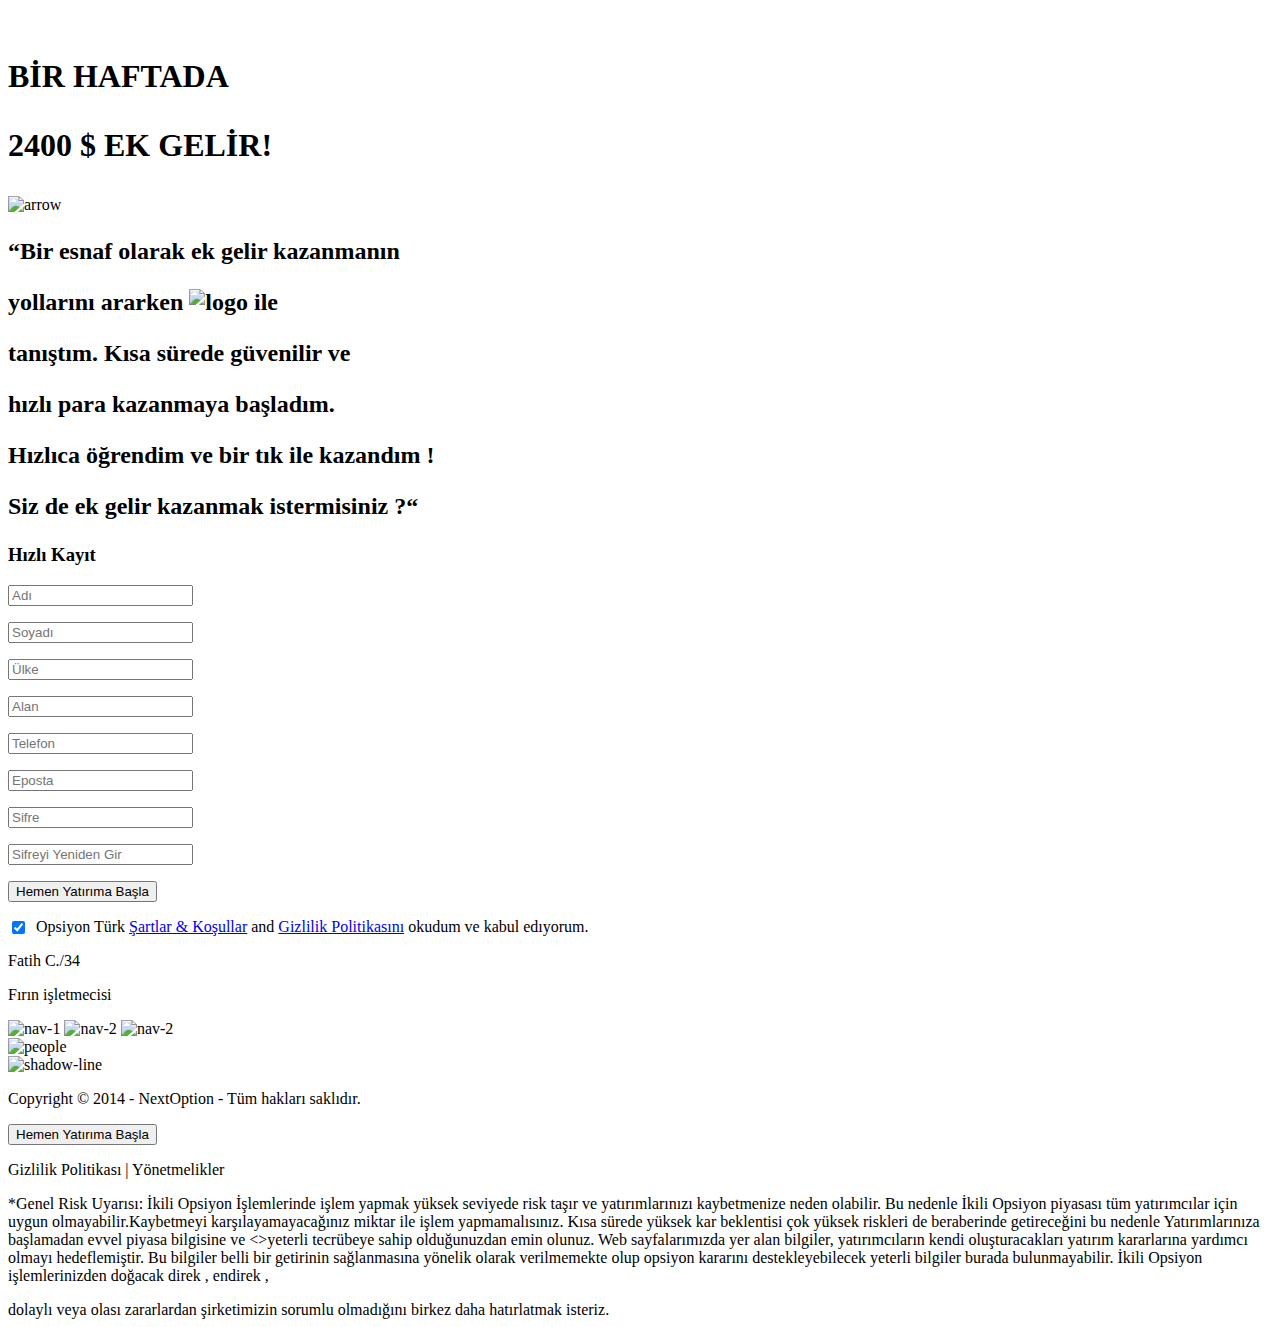
==== OpsionTurk-Page-1/index.html @ f84f84af "OpsionTurk-Page-1 Main page - done 1200 resolution - done 900 resolution - done Tablet and phone - i" ====
<!DOCTYPE html>
<html>
<head lang="en">
    <meta charset="UTF-8">
    <title>OpsionTurk</title>
    <link rel="stylesheet" type="text/css" href="css/css.css">
    <link rel="stylesheet" type="text/css" href="css/typography.css">
</head>
<body>
<div id="container">
    <div id="main-information">
        <header>
            <div id="logo">
                <a href=""><img src="images/logo.png" alt=""/></a>
            </div>
            <h1>
                <p>BİR HAFTADA</p>

                <p>
                    <spam id="red-text">2400 $</spam>
                    EK GELİR!
                </p>
            </h1>
        </header>
        <main>
            <img id="arrow" src="images/arrow.png" alt="arrow"/>
            <div id="text-main">
                <h2>
                <p>“Bir esnaf olarak ek gelir kazanmanın</p>

                <p>yollarını ararken <span><img src="images/small-logo.png" alt="logo"/></span> ile</p>

                <p>tanıştım. Kısa sürede güvenilir ve</p>

                <p>hızlı para kazanmaya başladım.</p>


                    <p>Hızlıca öğrendim ve bir tık ile kazandım !</p>
                    <p>Siz de <span>ek gelir kazanmak istermisiniz ?</span>“</p>
                </h2>
            </div>
            <div id="main-form">
                <h3>Hızlı Kayıt</h3>
                <form id="registration" class="form">
                    <p><span class="error-field"></span>
                        <input type="text" data-widget="registration" data-type="firstName" data-isrequired="true" data-minlength="3" name="first-name" class="first-name fld rfield" placeholder="Adı" value=""/></p>

                    <p><span class="error-field"></span>
                        <input type="text" data-widget="registration" data-type="lastName" data-isrequired="true" data-minlength="3" name="last-name" class="last-name fld rfield" placeholder="Soyadı" value=""/></p>

                    <p class="inp-box inp-box-f inp20">
                        <input type="text" data-widget="registration" data-type="countryPhoneCode" name="phone-country-code" class="phone fld rfield" id="prefix" placeholder="Ülke" value="" /></p>

                    <select class="prefix-list" name="country" style="display:none;">
                        <option class="93" value="AF">Afghanistan</option>
                        <option class="355" value="AL">Albania</option>
                        <option class="213" value="DZ">Algeria</option>
                        <option class="1684" value="AS">American Samoa</option>
                        <option class="376" value="AD">Andorra</option>
                        <option class="244" value="AO">Angola</option>
                        <option class="1264" value="AI">Anguilla</option>
                        <option class="672" value="AQ">Antarctica</option>
                        <option class="1268" value="AG">Antigua and Barbuda</option>
                        <option class="54" value="AR">Argentina</option>
                        <option class="374" value="AM">Armenia</option>
                        <option class="297" value="AW">Aruba</option>
                        <option class="61" value="AU">Australia</option>
                        <option class="43" value="AT">Austria</option>
                        <option class="994" value="AZ">Azerbaijan</option>
                        <option class="1242" value="BS">Bahamas</option>
                        <option class="973" value="BH">Bahrain</option>
                        <option class="880" value="BD">Bangladesh</option>
                        <option class="1246" value="BB">Barbados</option>
                        <option class="375" value="BY">Belarus</option>
                        <option class="32" value="BE">Belgium</option>
                        <option class="501" value="BZ">Belize</option>
                        <option class="229" value="BJ">Benin</option>
                        <option class="1441" value="BM">Bermuda</option>
                        <option class="975" value="BT">Bhutan</option>
                        <option class="591" value="BO">Bolivia</option>
                        <option class="387" value="BA">Bosnia and Herzegovina</option>
                        <option class="267" value="BW">Botswana</option>
                        <option class="55" value="BR">Brazil</option>
                        <option class="1284" value="VG">British Virgin Islands</option>
                        <option class="673" value="BN">Brunei</option>
                        <option class="359" value="BG">Bulgaria</option>
                        <option class="226" value="BF">Burkina Faso</option>
                        <option class="95" value="MM">Burma (Myanmar)</option>
                        <option class="257" value="BI">Burundi</option>
                        <option class="855" value="KH">Cambodia</option>
                        <option class="237" value="CM">Cameroon</option>
                        <option class="1" value="CA">Canada</option>
                        <option class="238" value="CV">Cape Verde</option>
                        <option class="1345" value="KY">Cayman Islands</option>
                        <option class="236" value="CF">Central African Republic</option>
                        <option class="235" value="TD">Chad</option>
                        <option class="56" value="CL">Chile</option>
                        <option class="86" value="CN">China</option>
                        <option class="61" value="CX">Christmas Island</option>
                        <option class="61" value="CC">Cocos (keeling) Islands</option>
                        <option class="57" value="CO">Colombia</option>
                        <option class="269" value="KM">Comoros</option>
                        <option class="682" value="CK">Cook Islands</option>
                        <option class="506" value="CR">Costa Rica</option>
                        <option class="385" value="HR">Croatia</option>
                        <option class="53" value="CU">Cuba</option>
                        <option class="357" value="CY">Cyprus</option>
                        <option class="420" value="CZ">Czech Republic</option>
                        <option class="243" value="CD">Democratic Republic of the Congo</option>
                        <option class="45" value="DK">Denmark</option>
                        <option class="253" value="DJ">Djibouti</option>
                        <option class="1767" value="DM">Dominica</option>
                        <option class="1809" value="DO">Dominican Republic</option>
                        <option class="593" value="EC">Ecuador</option>
                        <option class="20" value="EG">Egypt</option>
                        <option class="503" value="SV">El Salvador</option>
                        <option class="240" value="GQ">Equatorial Guinea</option>
                        <option class="291" value="ER">Eritrea</option>
                        <option class="372" value="EE">Estonia</option>
                        <option class="251" value="ET">Ethiopia</option>
                        <option class="500" value="FK">Falkland Islands</option>
                        <option class="298" value="FO">Faroe Islands</option>
                        <option class="679" value="FJ">Fiji</option>
                        <option class="358" value="FI">Finland</option>
                        <option class="33" value="FR">France</option>
                        <option class="689" value="PF">French Polynesia</option>
                        <option class="241" value="GA">Gabon</option>
                        <option class="220" value="GM">Gambia</option>
                        <option class="995" value="GE">Georgia</option>
                        <option class="49" value="DE">Germany</option>
                        <option class="233" value="GH">Ghana</option>
                        <option class="350" value="GI">Gibraltar</option>
                        <option class="30" value="GR">Greece</option>
                        <option class="299" value="GL">Greenland</option>
                        <option class="1473" value="GD">Grenada</option>
                        <option class="590" value="GP">Guadeloupe</option>
                        <option class="1671" value="GU">Guam</option>
                        <option class="502" value="GT">Guatemala</option>
                        <option class="224" value="GN">Guinea</option>
                        <option class="245" value="GW">Guinea-bissau</option>
                        <option class="592" value="GY">Guyana</option>
                        <option class="509" value="HT">Haiti</option>
                        <option class="39" value="VA">Holy See (Vatican City)</option>
                        <option class="504" value="HN">Honduras</option>
                        <option class="852" value="HK">Hong Kong</option>
                        <option class="36" value="HU">Hungary</option>
                        <option class="354" value="IS">Iceland</option>
                        <option class="91" value="IN">India</option>
                        <option class="62" value="ID">Indonesia</option>
                        <option class="98" value="IR">Iran</option>
                        <option class="964" value="IQ">Iraq</option>
                        <option class="353" value="IE">Ireland</option>
                        <option class="44" value="IM">Isle Of Man</option>
                        <option class="972" value="IL">Israel</option>
                        <option class="39" value="IT">Italy</option>
                        <option class="225" value="CI">Ivory Coast</option>
                        <option class="1876" value="JM">Jamaica</option>
                        <option class="81" value="JP">Japan</option>
                        <option class="962" value="JO">Jordan</option>
                        <option class="7" value="KZ">Kazakhstan</option>
                        <option class="254" value="KE">Kenya</option>
                        <option class="686" value="KI">Kiribati</option>
                        <option class="965" value="KW">Kuwait</option>
                        <option class="996" value="KG">Kyrgyzstan</option>
                        <option class="856" value="LA">Laos</option>
                        <option class="371" value="LV">Latvia</option>
                        <option class="961" value="LB">Lebanon</option>
                        <option class="266" value="LS">Lesotho</option>
                        <option class="231" value="LR">Liberia</option>
                        <option class="218" value="LY">Libya</option>
                        <option class="423" value="LI">Liechtenstein</option>
                        <option class="370" value="LT">Lithuania</option>
                        <option class="352" value="LU">Luxembourg</option>
                        <option class="853" value="MO">Macao</option>
                        <option class="389" value="MK">Macedonia</option>
                        <option class="261" value="MG">Madagascar</option>
                        <option class="265" value="MW">Malawi</option>
                        <option class="60" value="MY">Malaysia</option>
                        <option class="960" value="MV">Maldives</option>
                        <option class="223" value="ML">Mali</option>
                        <option class="356" value="MT">Malta</option>
                        <option class="692" value="MH">Marshall Islands</option>
                        <option class="222" value="MR">Mauritania</option>
                        <option class="230" value="MU">Mauritius</option>
                        <option class="262" value="YT">Mayotte</option>
                        <option class="52" value="MX">Mexico</option>
                        <option class="691" value="FM">Micronesia, Federated States Of</option>
                        <option class="373" value="MD">Moldova, Republic Of</option>
                        <option class="377" value="MC">Monaco</option>
                        <option class="976" value="MN">Mongolia</option>
                        <option class="382" value="ME">Montenegro</option>
                        <option class="1664" value="MS">Montserrat</option>
                        <option class="212" value="MA">Morocco</option>
                        <option class="258" value="MZ">Mozambique</option>
                        <option class="264" value="NA">Namibia</option>
                        <option class="674" value="NR">Nauru</option>
                        <option class="977" value="NP">Nepal</option>
                        <option class="31" value="NL">Netherlands</option>
                        <option class="599" value="AN">Netherlands Antilles</option>
                        <option class="687" value="NC">New Caledonia</option>
                        <option class="64" value="NZ">New Zealand</option>
                        <option class="505" value="NI">Nicaragua</option>
                        <option class="227" value="NE">Niger</option>
                        <option class="234" value="NG">Nigeria</option>
                        <option class="683" value="NU">Niue</option>
                        <option class="850" value="KP">North Korea</option>
                        <option class="1670" value="MP">Northern Mariana Islands</option>
                        <option class="47" value="NO">Norway</option>
                        <option class="968" value="OM">Oman</option>
                        <option class="92" value="PK">Pakistan</option>
                        <option class="680" value="PW">Palau</option>
                        <option class="507" value="PA">Panama</option>
                        <option class="675" value="PG">Papua New Guinea</option>
                        <option class="595" value="PY">Paraguay</option>
                        <option class="51" value="PE">Peru</option>
                        <option class="63" value="PH">Philippines</option>
                        <option class="870" value="PN">Pitcairn Islands</option>
                        <option class="48" value="PL">Poland</option>
                        <option class="351" value="PT">Portugal</option>
                        <option class="1" value="PR">Puerto Rico</option>
                        <option class="974" value="QA">Qatar</option>
                        <option class="242" value="CG">Republic of the Congo</option>
                        <option class="40" value="RO">Romania</option>
                        <option class="7" value="RU">Russian Federation</option>
                        <option class="250" value="RW">Rwanda</option>
                        <option class="590" value="BL">Saint Barthélemy</option>
                        <option class="290" value="SH">Saint Helena</option>
                        <option class="1869" value="KN">Saint Kitts and Nevis</option>
                        <option class="1758" value="LC">Saint Lucia</option>
                        <option class="1599" value="MF">Saint Martin</option>
                        <option class="508" value="PM">Saint Pierre and Miquelon</option>
                        <option class="1784" value="VC">Saint Vincent and the Grenadines</option>
                        <option class="685" value="WS">Samoa</option>
                        <option class="378" value="SM">San Marino</option>
                        <option class="239" value="ST">Sao Tome And Principe</option>
                        <option class="966" value="SA">Saudi Arabia</option>
                        <option class="221" value="SN">Senegal</option>
                        <option class="381" value="RS">Serbia</option>
                        <option class="248" value="SC">Seychelles</option>
                        <option class="232" value="SL">Sierra Leone</option>
                        <option class="65" value="SG">Singapore</option>
                        <option class="421" value="SK">Slovakia</option>
                        <option class="386" value="SI">Slovenia</option>
                        <option class="677" value="SB">Solomon Islands</option>
                        <option class="252" value="SO">Somalia</option>
                        <option class="27" value="ZA">South Africa</option>
                        <option class="82" value="KR">South Korea</option>
                        <option class="34" value="ES">Spain</option>
                        <option class="94" value="LK">Sri Lanka</option>
                        <option class="249" value="SD">Sudan</option>
                        <option class="597" value="SR">Suriname</option>
                        <option class="268" value="SZ">Swaziland</option>
                        <option class="46" value="SE">Sweden</option>
                        <option class="41" value="CH">Switzerland</option>
                        <option class="963" value="SY">Syria</option>
                        <option class="886" value="TW">Taiwan</option>
                        <option class="992" value="TJ">Tajikistan</option>
                        <option class="255" value="TZ">Tanzania</option>
                        <option class="66" value="TH">Thailand</option>
                        <option class="670" value="TL">Timor-Leste</option>
                        <option class="228" value="TG">Togo</option>
                        <option class="690" value="TK">Tokelau</option>
                        <option class="676" value="TO">Tonga</option>
                        <option class="1868" value="TT">Trinidad and Tobago</option>
                        <option class="216" value="TN">Tunisia</option>
                        <option class="90" value="TR">Turkey</option>
                        <option class="993" value="TM">Turkmenistan</option>
                        <option class="1649" value="TC">Turks and Caicos Islands</option>
                        <option class="688" value="TV">Tuvalu</option>
                        <option class="256" value="UG">Uganda</option>
                        <option class="380" value="UA">Ukraine</option>
                        <option class="971" value="AE">United Arab Emirates</option>
                        <option class="44" value="GB">United Kingdom</option>
                        <option class="1" value="US">United States of America</option>
                        <option class="598" value="UY">Uruguay</option>
                        <option class="1340" value="VI">US Virgin Islands</option>
                        <option class="998" value="UZ">Uzbekistan</option>
                        <option class="678" value="VU">Vanuatu</option>
                        <option class="58" value="VE">Venezuela</option>
                        <option class="84" value="VN">Viet Nam</option>
                        <option class="681" value="WF">Wallis And Futuna</option>
                        <option class="967" value="YE">Yemen</option>
                        <option class="260" value="ZM">Zambia</option>
                        <option class="263" value="ZW">Zimbabwe</option>
                    </select>

                    <p class="inp-box inp20">
                        <input type="text" id="code-nmbr" data-widget="registration" data-type="areaCode" name="phone-city-code" class="phone fld rfield" placeholder="Alan" value="" /></p>

                    <p class="inp-box inp60">
                        <input type="text" id="phone-nmbr" data-widget="registration" data-type="phone" data-isrequired="true" name="phone" class="phone fld rfield" placeholder="Telefon" value="" /></p>
                    <div class="clear"></div>

                    <p><span class="error-field"></span>
                        <input type="text" data-widget="registration" data-type="email" data-isrequired="true" data-regexpmessage="Invalid email format" name="email" class="email fld rfield" placeholder="Eposta" value="" /></p>

                    <p><span class="error-field"></span>
                        <input type="password" data-widget="registration" data-type="password" data-minlength="6" data-isrequired="true" data-regexpmessage="The password should contain at least one uppercase character" name="pass" class="pass fld rfield" placeholder="Sifre" value=""/></p>

                    <p><span class="error-field"></span>
                        <input type="password" data-widget="registration" data-type="confirmPassword" data-isrequired="true" name="v_pass" class="v_pass fld rfield" placeholder="Sifreyi Yeniden Gir" value="" /></p>

                    <div class="error-message" data-widget="registration" data-type="error" style="display: none"></div>

                    <p class="clearfix">
                        <input id="submit" data-widget="registration" data-type="submit" class="btn_submit orange-btn" name="submit" type="button" value="Hemen Yatırıma Başla" />
                    </p>
                    <div class="agree">
                        <input  style="float:left;" data-widget="registration" data-type="tos" data-isrequired="true" type='checkbox' name='agree' checked="checked"/>
                        <div id="checkbox-reg">&nbsp; Opsiyon Türk <a href="https://www.opsiyonturk.com/sartlar-ve-kosullar" class="f-blue" target="_blank">Şartlar & Koşullar</a> and <a href="https://www.opsiyonturk.com/sartlar-ve-kosullar" class="f-blue" target="_blank">Gizlilik Politikasını</a> okudum ve kabul edıyorum.</div>
                    </div>
                </form>
            </div>
            <div id="footer-main">
                <p>Fatih C./34</p>
                <p>Fırın işletmecisi</p>
            </div>
        </main>
    </div>
        <nav id="navigation">
            <div>
                <img src="images/nav-image-1.png" alt="nav-1"/>
                <img src="images/nav-image-2.png" alt="nav-2"/>
                <img src="images/nav-image-3.png" alt="nav-2"/>
            </div>
        </nav>
        <div id="testimonial-page">
            <img src="images/people-images%20.png" alt="people"/>
        </div>
        <footer>
            <img id="line-shadow" src="images/line-shadow.png" alt="shadow-line"/>
            <p>Copyright © 2014 - NextOption - Tüm hakları saklıdır.</p>
            <a href="#"><input type="button" value="Hemen Yatırıma Başla"/></a>
            <p>Gizlilik Politikası | Yönetmelikler</p>
        </footer>
        <div id="end-page">
           <p>*Genel Risk Uyarısı: İkili Opsiyon İşlemlerinde işlem yapmak yüksek seviyede risk taşır ve yatırımlarınızı
            kaybetmenize neden olabilir. Bu nedenle İkili Opsiyon piyasası tüm yatırımcılar için uygun olmayabilir.Kaybetmeyi karşılayamayacağınız miktar ile işlem yapmamalısınız. Kısa sürede yüksek kar beklentisi çok
            yüksek riskleri de beraberinde getireceğini bu nedenle Yatırımlarınıza başlamadan evvel piyasa bilgisine ve
           <>yeterli tecrübeye sahip olduğunuzdan emin olunuz. Web sayfalarımızda yer alan bilgiler, yatırımcıların kendi oluşturacakları yatırım kararlarına yardımcı olmayı hedeflemiştir. Bu bilgiler belli bir getirinin sağlanmasına yönelik olarak verilmemekte olup opsiyon kararını destekleyebilecek yeterli bilgiler burada bulunmayabilir. İkili Opsiyon işlemlerinizden doğacak direk , endirek , </p>
           dolaylı veya olası zararlardan şirketimizin sorumlu olmadığını birkez daha hatırlatmak isteriz.
        </div>
</div>

</body>
</html>
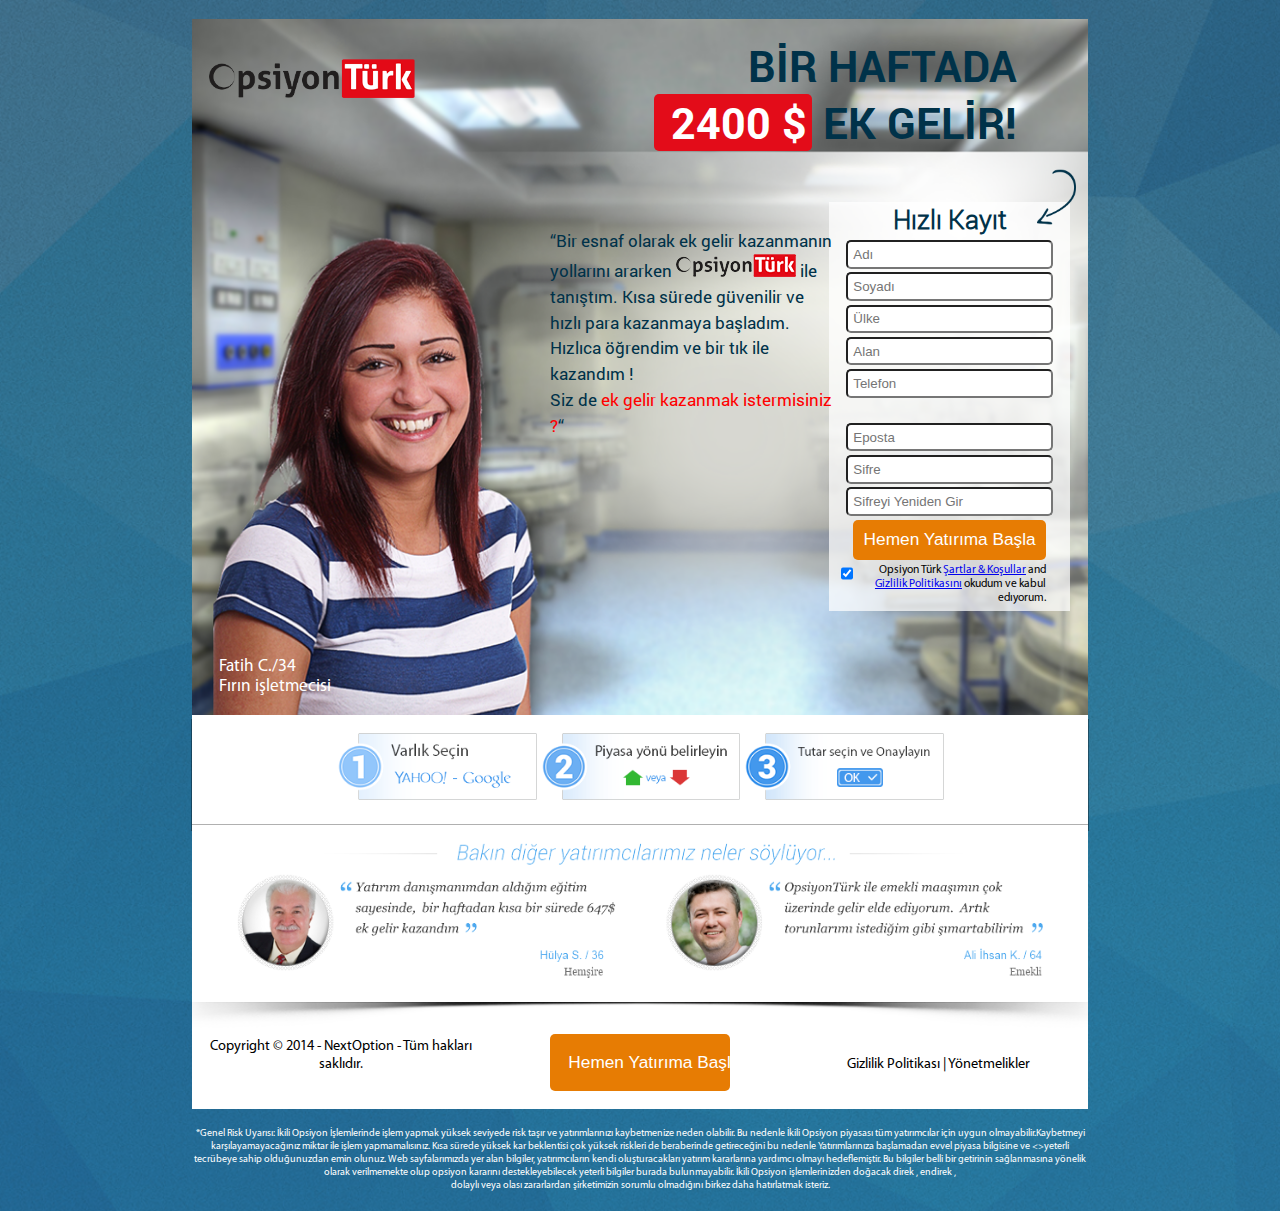
==== commit f77b5ac2: "Turk-Page" ====
--- a/OpsionTurk-Page-1/index.html
+++ b/OpsionTurk-Page-1/index.html
@@ -38,6 +38,10 @@
                     <p>Hızlıca öğrendim ve bir tık ile kazandım !</p>
                     <p>Siz de <span>ek gelir kazanmak istermisiniz ?</span>“</p>
                 </h2>
+            </div>
+            <div id="footer-main">
+                <p>Fatih C./34</p>
+                <p>Fırın işletmecisi</p>
             </div>
             <div id="main-form">
                 <h3>Hızlı Kayıt</h3>
@@ -311,10 +315,6 @@
                     </div>
                 </form>
             </div>
-            <div id="footer-main">
-                <p>Fatih C./34</p>
-                <p>Fırın işletmecisi</p>
-            </div>
         </main>
     </div>
         <nav id="navigation">
@@ -326,6 +326,7 @@
         </nav>
         <div id="testimonial-page">
             <img src="images/people-images%20.png" alt="people"/>
+            <img id="tablet-image" src="images/people-2.png" alt="people"/>
         </div>
         <footer>
             <img id="line-shadow" src="images/line-shadow.png" alt="shadow-line"/>
--- a/OpsionTurk-Page-1/css/css.css
+++ b/OpsionTurk-Page-1/css/css.css
@@ -0,0 +1,399 @@
+/*Set margin and padding to all elements to 0*/
+*{
+    margin: 0;
+    padding: 0;
+}
+
+body{
+    background-image: url("../images/background.png");
+    -moz-background-image:url("../images/background.png");
+    -o-background-image: url("../images/background.png");
+    -webkit-background-image:url("../images/background.png");
+    background-size: cover;
+    -moz-background-size: cover;
+    -o-background-size: cover;
+    -webkit-background-size: cover;
+
+}
+
+/*container size*/
+
+#container{
+    margin: 1.5% auto;
+    width: 70%;
+
+}
+#main-information{
+    background-image: url("../images/girl.png");
+    -moz-background-image: url("../images/girl.png");
+    -o-background-image: url("../images/girl.png");
+    -webkit-background-image:url("../images/girl.png");
+    background-size: cover;
+    -moz-background-size: cover;
+    -o-background-size: cover;
+    -webkit-background-size: cover;
+    position: relative;
+    height: auto;
+}
+
+/*header styles*/
+
+header #logo{
+    padding: 1.4%;
+    width: 23%;
+    display: inline-block;
+
+}
+header #logo img{
+    width: 100%;
+    max-height: 53px;
+    padding-bottom: 20%;
+    padding-left: 2%;
+}
+
+header h1{
+    text-align: right;
+    width: 64%;
+    padding-top: 2%;
+    padding-left: 2%;
+    margin: 0 auto;
+    font-size: 3em;
+    display: inline-block;
+
+}
+
+#red-text{
+    background: #e30c19;
+    border-radius: 5px;
+    padding-left: 3%;
+    padding-right: 1%;
+    color: #ffffff;
+
+}
+
+/*Main information styles*/
+
+main{
+    width: 96%;
+    padding-top: 5%;
+    padding-left: 2%;
+    padding-right: 2%;
+    vertical-align: top;
+    clear: both;
+    text-align: right;
+
+}
+
+#arrow{
+    position: absolute;
+    top: 18%;
+    right: -4%;
+    width: 15%;
+}
+main div{
+    display: inline-block;
+    margin: 0 auto;
+}
+
+#text-main{
+    width: 32%;
+    position: absolute;
+    left: 40%;
+    top: 30%;
+    text-align: left;
+}
+
+main #main-form{
+    background: rgba(255, 255, 255, 0.73);
+    margin-bottom: 12%;
+    width: 28%;
+}
+
+#footer-main{
+    width: 32%;
+    position: absolute;
+    bottom: 0;
+    left: 0;
+    right: 2%;
+    margin-bottom: 2%;
+    margin-left: 1%;
+    text-align: center;
+
+}
+
+.form input{
+    margin: 1.5% auto;
+    display: block;
+    padding: 2%;
+    border-radius: 5px;
+    width: 80%;
+
+}
+
+.form #submit{
+    padding: 4%;
+    background: rgba(231,124,3,1);
+    background: -moz-linear-gradient(top, rgba(231,124,3,1) 0%, rgba(231,124,3,1) 100%);
+    background: -webkit-gradient(left top, left bottom, color-stop(0%, rgba(231,124,3,1)), color-stop(100%, rgba(231,124,3,1)));
+    background: -webkit-linear-gradient(top, rgba(231,124,3,1) 0%, rgba(231,124,3,1) 100%);
+    background: -o-linear-gradient(top, rgba(231,124,3,1) 0%, rgba(231,124,3,1) 100%);
+    background: -ms-linear-gradient(top, rgba(231,124,3,1) 0%, rgba(231,124,3,1) 100%);
+    background: linear-gradient(to bottom, rgba(231,124,3,1) 0%, rgba(231,124,3,1) 100%);
+    filter: progid:DXImageTransform.Microsoft.gradient( startColorstr='#e77c03', endColorstr='#e77c03', GradientType=0 );
+    border: none;
+    cursor: pointer;
+}
+.agree input{
+   width: 5%;
+    margin-left: 5%;
+    display: inline-block;
+
+
+}
+.agree #checkbox-reg{
+    float: left;
+    width: 80%;
+    font-size: 0.8em;
+}
+
+
+/*navigation style*/
+
+#navigation{
+    background: #ffffff;
+    padding-top: 2%;
+    padding-bottom: 2%;
+    border-bottom: 1px solid rgba(0, 0, 0, 0.31);
+    text-align: center;
+    box-shadow: 0 5px 0 1px rgba(0, 0, 0, 0.34);
+}
+#navigation div{
+    text-align: center;
+    display: inline-block;
+    width: 70%;
+}
+#navigation div img{
+    width: 32%;
+    display: inline-block;
+}
+
+#testimonial-page{
+    padding-top: 2%;
+    padding-bottom: 2%;
+    background: #ffffff;
+    text-align: center;
+}
+#testimonial-page img{
+    width: 90%;
+}
+#testimonial-page #tablet-image{
+    display: none;
+}
+/*footer style*/
+footer{
+    background: #ffffff;
+    text-align: center;
+}
+
+#line-shadow{
+    width: 100%;
+}
+
+footer p{
+    width: 33%;
+    display: inline-block;
+
+}
+footer a input{
+    width: 20%;
+    margin-left: 6.5%;
+    margin-right: 6.5%;
+    padding: 2%;
+    background: rgba(231,124,3,1);
+    background: -moz-linear-gradient(top, rgba(231,124,3,1) 0%, rgba(231,124,3,1) 100%);
+    background: -webkit-gradient(left top, left bottom, color-stop(0%, rgba(231,124,3,1)), color-stop(100%, rgba(231,124,3,1)));
+    background: -webkit-linear-gradient(top, rgba(231,124,3,1) 0%, rgba(231,124,3,1) 100%);
+    background: -o-linear-gradient(top, rgba(231,124,3,1) 0%, rgba(231,124,3,1) 100%);
+    background: -ms-linear-gradient(top, rgba(231,124,3,1) 0%, rgba(231,124,3,1) 100%);
+    background: linear-gradient(to bottom, rgba(231,124,3,1) 0%, rgba(231,124,3,1) 100%);
+    filter: progid:DXImageTransform.Microsoft.gradient( startColorstr='#e77c03', endColorstr='#e77c03', GradientType=0 );
+    border: none;
+    margin-bottom: 2%;
+    border-radius: 5px;
+    cursor: pointer;
+}
+
+#end-page{
+    margin-top: 2%;
+    text-align: center;
+    width: 100%;
+}
+#end-page p{
+    width: 100%;
+}
+
+/*Responsive start here*/
+
+@media screen and (max-width: 1200px) {
+
+    #container{
+        width: 100%;
+        margin: 0;
+    }
+
+    main #main-form{
+        background: rgba(255, 255, 255, 0.73);
+        margin-bottom: 12%;
+        width: 25%;
+    }
+
+    #arrow {
+        display: none;
+    }
+}
+
+body{
+    font-size: 0.9em;
+}
+
+/*900 width*/
+@media screen and (max-width: 900px) {
+
+    #container{
+        width: 100%;
+        margin: 0;
+    }
+    body {
+       width:  100%;
+        font-size: 0.7em;
+    }
+
+
+
+    main #main-form{
+        background: rgba(255, 255, 255, 0.73);
+        margin-bottom: 12%;
+        width: 25%;
+    }
+
+}
+
+/*800 width resolution*/
+
+@media screen and (max-width: 800px) {
+
+    body{
+        background-image: url("../images/phone-background.png");
+        background-size: cover;
+
+    }
+    #main-information{
+        background-image: none;
+    }
+
+    header h1 {
+        text-align: center;
+        width: 98%;
+
+    }
+
+    #text-main {
+        width: 100%;
+        position: inherit;
+        text-align: center;
+        font-size: 2em;
+        margin: 2% auto;
+    }
+    #text-main h2{
+        text-align: center;
+    }
+
+    main #main-form {
+        background: rgba(255, 255, 255, 0.73);
+        width: 100%;
+        display: block;
+        position: inherit;
+        margin-bottom: 12%;
+
+    }
+
+    #footer-main {
+        width: 100%;
+        text-align: center;
+        position: inherit;
+        margin: 0 auto;
+        padding-bottom: 3%;
+
+    }
+    #footer-main p{
+        text-align: center;
+        margin: 0;
+        padding: 0;
+    }
+
+    .form #submit{
+        padding: 4%;
+        width: 85%;
+        border: none;
+        cursor: pointer;
+    }
+    .agree{
+        margin: 0 auto;
+        display: block;
+        padding-bottom: 6%;
+    }
+    .agree input{
+        width: 5%;
+        margin-left: 5%;
+
+    }
+    .agree #checkbox-reg{
+        width: 80%;
+        font-size: 0.8em;
+        text-align: center;
+    }
+
+    #navigation{
+        width: 100%;
+    }
+
+    #navigation div img{
+        display: block;
+        margin: 0 auto;
+        margin-top: 1.5%;
+        width: 90%;
+    }
+
+    #testimonial-page img{
+        display: none;
+    }
+    #testimonial-page #tablet-image{
+        display: block;
+        width: 100%;
+    }
+    footer p{
+        display: none;
+    }
+
+    footer a input{
+        width: 70%;
+    }
+}
+
+@media screen and (max-width: 500px){
+    #main-information h1{
+        font-size: 1.9em;
+    }
+    #text-main h2{
+        font-size: 0.6em;
+        line-height: 2;
+    }
+
+    .agree{
+        margin: 0 auto;
+        display: block;
+        padding-bottom: 10%;
+    }
+
+}
+
--- a/OpsionTurk-Page-1/css/typography.css
+++ b/OpsionTurk-Page-1/css/typography.css
@@ -0,0 +1,75 @@
+@font-face {
+    font-family: Roboto-bold;
+    src: url(fonts/Roboto-Bold.ttf);
+}
+@font-face {
+    font-family: Roboto-regular;
+    src: url(fonts/Roboto-Regular.ttf);
+}
+@font-face {
+    font-family: Roboto-light;
+    src: url(fonts/Roboto-Light.ttf);
+}
+@font-face {
+    font-family: Myriad-regular;
+    src: url(fonts/MyriadPro-Regular.otf);
+}
+
+body{
+    font-family: Myriad-regular,sans-serif;
+}
+h1{
+    font-family: Roboto-bold,sans-serif;
+    text-decoration: inherit;
+    text-align: center;
+    font-style: inherit;
+    font-weight: 100;
+    font-size: 1.5em;
+    color: #003249;
+}
+h2{
+    font-family:  Roboto-regular,sans-serif;
+    text-decoration: inherit;
+    font-style: inherit;
+    font-weight: 100;
+    font-size: 1.2em;
+    color: #003249;
+}
+#main-form h3{
+    font-family: Roboto-light,sans-serif;
+    text-align: center;
+    font-size: 1.8em;
+    font-weight: 600;
+    color: #003249;
+
+}
+.agree #checkbox-reg{
+    font-size: 0.8em;
+}
+#footer-main{
+    color: white;
+    font-size: 1.2em;
+    text-align: left;
+    padding-left: 2%;
+}
+#text-main{
+    line-height: 180%;
+    text-align: left;
+}
+#text-main p span{
+    color: red;
+}
+
+form #submit{
+    font-size: 1.2em;
+    color: #ffffff;
+}
+footer a input{
+    font-size: 1.2em;
+    color: #ffffff;
+}
+
+#end-page{
+    color: white;
+    font-size: 0.7em;
+ }